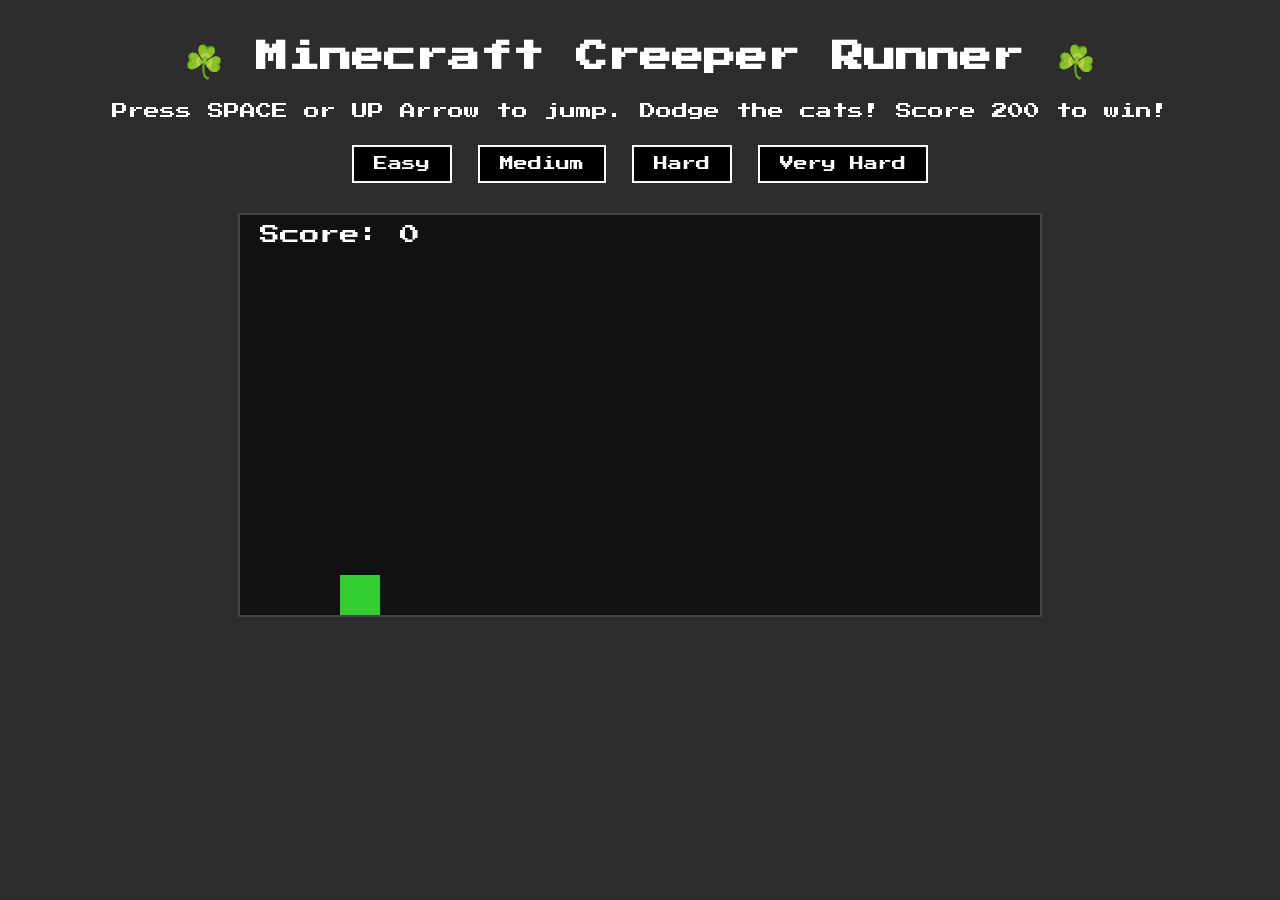
==== index.html @ f093527c "Update and rename !DOCTYPE.html to index.html" ====
<!DOCTYPE html>
<html>
<head>
  <title>Minecraft Creeper Runner</title>
  <style>
    @import url('https://fonts.googleapis.com/css2?family=Press+Start+2P&display=swap');

    body {
      background-color: #2d2d2d;
      color: white;
      font-family: 'Press Start 2P', cursive;
      text-align: center;
      margin: 0;
    }

    h1 {
      color: #fff;
      padding-top: 20px;
    }

    canvas {
      background: #111;
      display: block;
      margin: 20px auto;
      border: 2px solid #444;
    }

    #playAgainBtn, .difficulty-btn {
      font-family: 'Press Start 2P', cursive;
      font-size: 14px;
      padding: 10px 20px;
      margin: 10px 5px;
      background-color: #000;
      color: white;
      border: 2px solid white;
      cursor: pointer;
      transition: 0.2s;
    }

    #playAgainBtn:hover, .difficulty-btn:hover {
      background-color: #1a1a1a;
    }

    .difficulty-container {
      margin-top: 10px;
    }

  </style>
</head>
<body>

  <h1>☘️ Minecraft Creeper Runner ☘️</h1>
  <p>Press SPACE or UP Arrow to jump. Dodge the cats! Score 200 to win!</p>

  <div class="difficulty-container">
    <button class="difficulty-btn" onclick="setDifficulty('Easy')">Easy</button>
    <button class="difficulty-btn" onclick="setDifficulty('Medium')">Medium</button>
    <button class="difficulty-btn" onclick="setDifficulty('Hard')">Hard</button>
    <button class="difficulty-btn" onclick="setDifficulty('Very Hard')">Very Hard</button>
  </div>

  <canvas id="gameCanvas" width="800" height="400"></canvas>
  <button id="playAgainBtn" onclick="restartGame()">Play Again</button>

  <script>
    const canvas = document.getElementById("gameCanvas");
    const ctx = canvas.getContext("2d");

    let gameSpeed = 5;
    let score = 0;
    let gameState = "playing";
    let loopRunning = false;
    let explosionTimer = 0;
    let explosionRadius = 0;
    let lastSpawnTime = 0;
    let difficulty = "Medium";

    const spawnRates = {
      "Easy": 2000,
      "Medium": 1500,
      "Hard": 1000,
      "Very Hard": 1000
    };

    const speedIncrements = {
      "Easy": 0.01,
      "Medium": 0.03,
      "Hard": 0.06,
      "Very Hard": 0.06
    };

    class Player {
      constructor() {
        this.width = 40;
        this.height = 40;
        this.x = 100;
        this.y = canvas.height - this.height;
        this.dy = 0;
        this.gravity = 1.2;
        this.jumpPower = -18;
        this.grounded = true;
      }

      jump() {
        if (this.grounded) {
          this.dy = this.jumpPower;
          this.grounded = false;
        }
      }

      update() {
        this.dy += this.gravity;
        this.y += this.dy;

        if (this.y + this.height >= canvas.height) {
          this.y = canvas.height - this.height;
          this.dy = 0;
          this.grounded = true;
        }
      }

      draw() {
        ctx.fillStyle = "limegreen";
        ctx.fillRect(this.x, this.y, this.width, this.height);
      }

      reset() {
        this.y = canvas.height - this.height;
        this.dy = 0;
        this.grounded = true;
      }
    }

    class Obstacle {
      constructor() {
        this.width = 40;
        this.height = 40;
        this.x = canvas.width;
        this.y = canvas.height - this.height;
      }

      update() {
        this.x -= gameSpeed;
      }

      draw() {
        ctx.fillStyle = "orange";
        ctx.fillRect(this.x, this.y, this.width, this.height);
      }
    }

    let player = new Player();
    let obstacles = [];

    function spawnObstacle() {
      obstacles.push(new Obstacle());
    }

    function resetGame() {
      gameSpeed = (difficulty === "Very Hard") ? 8 : 5;
      score = 0;
      gameState = "playing";
      lastSpawnTime = performance.now();
      explosionTimer = 0;
      explosionRadius = 0;
      player.reset();
      obstacles.length = 0;
      document.getElementById("playAgainBtn").style.display = "none";

      if (!loopRunning) {
        loopRunning = true;
        requestAnimationFrame(gameLoop);
      }
    }

    function restartGame() {
      resetGame();
    }

    function setDifficulty(level) {
      difficulty = level;
      restartGame();
    }

    function gameLoop(timestamp) {
      if (gameState !== "playing") return;

      ctx.clearRect(0, 0, canvas.width, canvas.height);

      player.update();
      player.draw();

      if (timestamp - lastSpawnTime > spawnRates[difficulty]) {
        spawnObstacle();
        lastSpawnTime = timestamp;
      }

      for (let i = obstacles.length - 1; i >= 0; i--) {
        const obs = obstacles[i];
        obs.update();
        obs.draw();

        if (
          player.x < obs.x + obs.width &&
          player.x + player.width > obs.x &&
          player.y < obs.y + obs.height &&
          player.y + player.height > obs.y
        ) {
          gameState = "done";
          loopRunning = false;
          document.getElementById("playAgainBtn").style.display = "inline-block";
          return;
        }

        if (obs.x + obs.width < 0) {
          obstacles.splice(i, 1);
          score++;
          gameSpeed += speedIncrements[difficulty];
        }
      }

      ctx.fillStyle = "#fff";
      ctx.font = "20px 'Press Start 2P'";
      ctx.fillText("Score: " + score, 20, 30);

      if (score >= 200) {
        if (explosionTimer === 0) {
          explosionTimer = timestamp;
        } else if (timestamp - explosionTimer > 1800) {
          ctx.fillStyle = "#fff";
          ctx.font = "24px 'Press Start 2P'";
          ctx.fillText("💥 Mission Complete! 💥", canvas.width / 2 - 240, canvas.height / 2);
          gameState = "done";
          loopRunning = false;
          document.getElementById("playAgainBtn").style.display = "inline-block";
          return;
        } else {
          explosionRadius += 5;
          ctx.beginPath();
          ctx.arc(player.x + 20, player.y + 20, explosionRadius, 0, Math.PI * 2);
          ctx.fillStyle = "red";
          ctx.fill();
        }
      }

      requestAnimationFrame(gameLoop);
    }

    window.addEventListener("keydown", (e) => {
      if (e.code === "Space" || e.code === "ArrowUp") {
        player.jump();
      }
    });

    resetGame();
  </script>

</body>
</html>
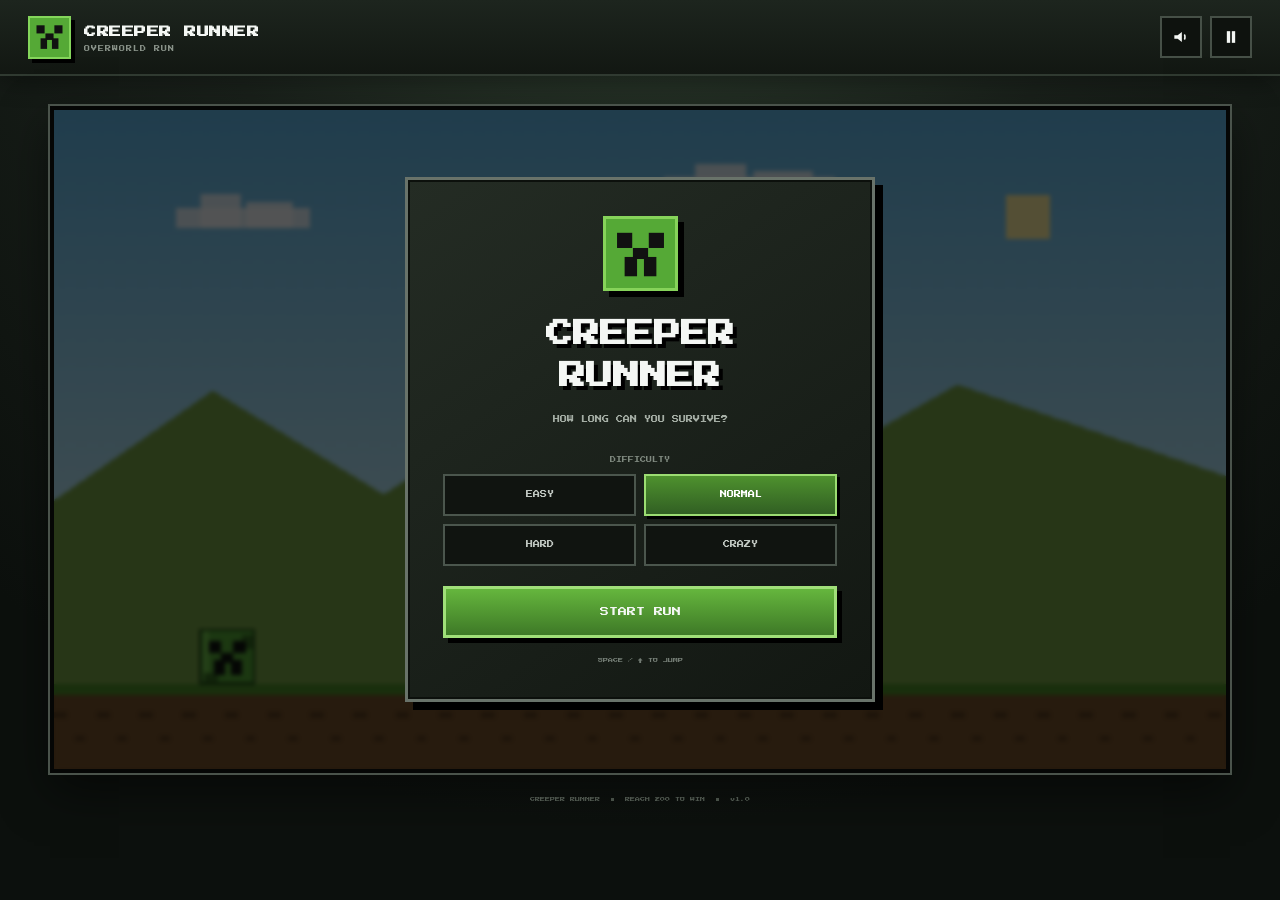
==== commit c7201f25: "Add initial HTML structure for Creeper Runner Initial commit of the Creeper Runner game HTML structu" ====
--- a/index.html
+++ b/index.html
@@ -1,259 +1,517 @@
-<!DOCTYPE html>
-<html>
-<head>
-  <title>Minecraft Creeper Runner</title>
-  <style>
-    @import url('https://fonts.googleapis.com/css2?family=Press+Start+2P&display=swap');
-
-    body {
-      background-color: #2d2d2d;
-      color: white;
-      font-family: 'Press Start 2P', cursive;
-      text-align: center;
-      margin: 0;
-    }
-
-    h1 {
-      color: #fff;
-      padding-top: 20px;
-    }
-
-    canvas {
-      background: #111;
-      display: block;
-      margin: 20px auto;
-      border: 2px solid #444;
-    }
-
-    #playAgainBtn, .difficulty-btn {
-      font-family: 'Press Start 2P', cursive;
-      font-size: 14px;
-      padding: 10px 20px;
-      margin: 10px 5px;
-      background-color: #000;
-      color: white;
-      border: 2px solid white;
-      cursor: pointer;
-      transition: 0.2s;
-    }
-
-    #playAgainBtn:hover, .difficulty-btn:hover {
-      background-color: #1a1a1a;
-    }
-
-    .difficulty-container {
-      margin-top: 10px;
-    }
-
-  </style>
-</head>
-<body>
-
-  <h1>☘️ Minecraft Creeper Runner ☘️</h1>
-  <p>Press SPACE or UP Arrow to jump. Dodge the cats! Score 200 to win!</p>
-
-  <div class="difficulty-container">
-    <button class="difficulty-btn" onclick="setDifficulty('Easy')">Easy</button>
-    <button class="difficulty-btn" onclick="setDifficulty('Medium')">Medium</button>
-    <button class="difficulty-btn" onclick="setDifficulty('Hard')">Hard</button>
-    <button class="difficulty-btn" onclick="setDifficulty('Very Hard')">Very Hard</button>
-  </div>
-
-  <canvas id="gameCanvas" width="800" height="400"></canvas>
-  <button id="playAgainBtn" onclick="restartGame()">Play Again</button>
-
-  <script>
-    const canvas = document.getElementById("gameCanvas");
-    const ctx = canvas.getContext("2d");
-
-    let gameSpeed = 5;
-    let score = 0;
-    let gameState = "playing";
-    let loopRunning = false;
-    let explosionTimer = 0;
-    let explosionRadius = 0;
-    let lastSpawnTime = 0;
-    let difficulty = "Medium";
-
-    const spawnRates = {
-      "Easy": 2000,
-      "Medium": 1500,
-      "Hard": 1000,
-      "Very Hard": 1000
-    };
-
-    const speedIncrements = {
-      "Easy": 0.01,
-      "Medium": 0.03,
-      "Hard": 0.06,
-      "Very Hard": 0.06
-    };
-
-    class Player {
-      constructor() {
-        this.width = 40;
-        this.height = 40;
-        this.x = 100;
-        this.y = canvas.height - this.height;
-        this.dy = 0;
-        this.gravity = 1.2;
-        this.jumpPower = -18;
-        this.grounded = true;
-      }
-
-      jump() {
-        if (this.grounded) {
-          this.dy = this.jumpPower;
-          this.grounded = false;
-        }
-      }
-
-      update() {
-        this.dy += this.gravity;
-        this.y += this.dy;
-
-        if (this.y + this.height >= canvas.height) {
-          this.y = canvas.height - this.height;
-          this.dy = 0;
-          this.grounded = true;
-        }
-      }
-
-      draw() {
-        ctx.fillStyle = "limegreen";
-        ctx.fillRect(this.x, this.y, this.width, this.height);
-      }
-
-      reset() {
-        this.y = canvas.height - this.height;
-        this.dy = 0;
-        this.grounded = true;
-      }
-    }
-
-    class Obstacle {
-      constructor() {
-        this.width = 40;
-        this.height = 40;
-        this.x = canvas.width;
-        this.y = canvas.height - this.height;
-      }
-
-      update() {
-        this.x -= gameSpeed;
-      }
-
-      draw() {
-        ctx.fillStyle = "orange";
-        ctx.fillRect(this.x, this.y, this.width, this.height);
-      }
-    }
-
-    let player = new Player();
-    let obstacles = [];
-
-    function spawnObstacle() {
-      obstacles.push(new Obstacle());
-    }
-
-    function resetGame() {
-      gameSpeed = (difficulty === "Very Hard") ? 8 : 5;
-      score = 0;
-      gameState = "playing";
-      lastSpawnTime = performance.now();
-      explosionTimer = 0;
-      explosionRadius = 0;
-      player.reset();
-      obstacles.length = 0;
-      document.getElementById("playAgainBtn").style.display = "none";
-
-      if (!loopRunning) {
-        loopRunning = true;
-        requestAnimationFrame(gameLoop);
-      }
-    }
-
-    function restartGame() {
-      resetGame();
-    }
-
-    function setDifficulty(level) {
-      difficulty = level;
-      restartGame();
-    }
-
-    function gameLoop(timestamp) {
-      if (gameState !== "playing") return;
-
-      ctx.clearRect(0, 0, canvas.width, canvas.height);
-
-      player.update();
-      player.draw();
-
-      if (timestamp - lastSpawnTime > spawnRates[difficulty]) {
-        spawnObstacle();
-        lastSpawnTime = timestamp;
-      }
-
-      for (let i = obstacles.length - 1; i >= 0; i--) {
-        const obs = obstacles[i];
-        obs.update();
-        obs.draw();
-
-        if (
-          player.x < obs.x + obs.width &&
-          player.x + player.width > obs.x &&
-          player.y < obs.y + obs.height &&
-          player.y + player.height > obs.y
-        ) {
-          gameState = "done";
-          loopRunning = false;
-          document.getElementById("playAgainBtn").style.display = "inline-block";
-          return;
-        }
-
-        if (obs.x + obs.width < 0) {
-          obstacles.splice(i, 1);
-          score++;
-          gameSpeed += speedIncrements[difficulty];
-        }
-      }
-
-      ctx.fillStyle = "#fff";
-      ctx.font = "20px 'Press Start 2P'";
-      ctx.fillText("Score: " + score, 20, 30);
-
-      if (score >= 200) {
-        if (explosionTimer === 0) {
-          explosionTimer = timestamp;
-        } else if (timestamp - explosionTimer > 1800) {
-          ctx.fillStyle = "#fff";
-          ctx.font = "24px 'Press Start 2P'";
-          ctx.fillText("💥 Mission Complete! 💥", canvas.width / 2 - 240, canvas.height / 2);
-          gameState = "done";
-          loopRunning = false;
-          document.getElementById("playAgainBtn").style.display = "inline-block";
-          return;
-        } else {
-          explosionRadius += 5;
-          ctx.beginPath();
-          ctx.arc(player.x + 20, player.y + 20, explosionRadius, 0, Math.PI * 2);
-          ctx.fillStyle = "red";
-          ctx.fill();
-        }
-      }
-
-      requestAnimationFrame(gameLoop);
-    }
-
-    window.addEventListener("keydown", (e) => {
-      if (e.code === "Space" || e.code === "ArrowUp") {
-        player.jump();
-      }
-    });
-
-    resetGame();
-  </script>
-
-</body>
-</html>
+<!DOCTYPE html>
+<html lang="en">
+<head>
+  <meta charset="UTF-8">
+
+  <meta name="viewport"
+        content="width=device-width, initial-scale=1.0">
+
+  <meta name="theme-color" content="#101510">
+
+  <title>Creeper Runner</title>
+
+  <link rel="stylesheet" href="style.css">
+</head>
+
+<body>
+
+  <div class="game">
+
+    <!-- top bar -->
+    <header class="top">
+
+      <div class="logo">
+
+        <svg
+          class="logo-pic"
+          viewBox="0 0 48 48"
+          aria-hidden="true"
+        >
+          <rect width="48" height="48" fill="#55a936"/>
+
+          <rect x="8" y="9" width="10" height="10" fill="#111"/>
+          <rect x="30" y="9" width="10" height="10" fill="#111"/>
+
+          <rect x="19" y="19" width="10" height="8" fill="#111"/>
+          <rect x="13" y="25" width="8" height="13" fill="#111"/>
+          <rect x="27" y="25" width="8" height="13" fill="#111"/>
+        </svg>
+
+        <div>
+          <h1>CREEPER RUNNER</h1>
+          <small>OVERWORLD RUN</small>
+        </div>
+
+      </div>
+
+
+      <div class="top-buttons">
+
+        <button
+          id="soundBtn"
+          class="small-btn"
+          title="Sound"
+          aria-label="Sound"
+        >
+
+          <svg viewBox="0 0 24 24">
+            <path
+              d="M4 10v4h4l5 4V6l-5 4H4z"
+              fill="currentColor"
+            />
+
+            <path
+              d="M16 9c1 1 1 5 0 6"
+              fill="none"
+              stroke="currentColor"
+              stroke-width="2"
+            />
+
+          </svg>
+
+        </button>
+
+
+        <button
+          id="pauseBtn"
+          class="small-btn"
+          title="Pause"
+          aria-label="Pause"
+        >
+
+          <svg viewBox="0 0 24 24">
+
+            <rect
+              x="7"
+              y="5"
+              width="4"
+              height="14"
+              fill="currentColor"
+            />
+
+            <rect
+              x="13"
+              y="5"
+              width="4"
+              height="14"
+              fill="currentColor"
+            />
+
+          </svg>
+
+        </button>
+
+      </div>
+
+    </header>
+
+
+    <!-- game -->
+    <main>
+
+      <div class="game-box">
+
+        <!-- HUD -->
+        <div id="hud" class="hud">
+
+          <div class="hud-piece">
+            <span>SCORE</span>
+            <b id="score">0</b>
+          </div>
+
+          <div class="hud-piece">
+            <span>BEST</span>
+            <b id="best">0</b>
+          </div>
+
+          <div class="hud-piece gems">
+
+            <svg viewBox="0 0 24 24">
+              <polygon
+                points="12,2 21,9 12,22 3,9"
+                fill="#61d65c"
+              />
+              <polygon
+                points="12,2 15,9 12,22 9,9"
+                fill="#b4ff9d"
+              />
+            </svg>
+
+            <b id="gems">0</b>
+
+          </div>
+
+
+          <div class="mission">
+
+            <div class="mission-top">
+              <span>MISSION</span>
+              <span id="missionText">0 / 200</span>
+            </div>
+
+            <div class="bar">
+              <div id="barFill"></div>
+            </div>
+
+          </div>
+
+        </div>
+
+
+        <!-- canvas -->
+        <canvas
+          id="gameCanvas"
+          width="960"
+          height="540"
+        ></canvas>
+
+
+        <!-- start -->
+        <section
+          id="start"
+          class="screen"
+        >
+
+          <div class="card">
+
+            <svg
+              class="big-creeper"
+              viewBox="0 0 100 100"
+              aria-hidden="true"
+            >
+
+              <rect
+                width="100"
+                height="100"
+                fill="#55a936"
+              />
+
+              <rect
+                x="16"
+                y="20"
+                width="22"
+                height="22"
+                fill="#111"
+              />
+
+              <rect
+                x="62"
+                y="20"
+                width="22"
+                height="22"
+                fill="#111"
+              />
+
+              <rect
+                x="39"
+                y="42"
+                width="22"
+                height="16"
+                fill="#111"
+              />
+
+              <rect
+                x="27"
+                y="55"
+                width="18"
+                height="28"
+                fill="#111"
+              />
+
+              <rect
+                x="55"
+                y="55"
+                width="18"
+                height="28"
+                fill="#111"
+              />
+
+            </svg>
+
+
+            <h2>CREEPER<br>RUNNER</h2>
+
+            <p class="tag">
+              HOW LONG CAN YOU SURVIVE?
+            </p>
+
+
+            <div class="choose">
+
+              <p>DIFFICULTY</p>
+
+              <div class="levels">
+
+                <button
+                  class="level"
+                  data-level="easy"
+                >
+                  EASY
+                </button>
+
+                <button
+                  class="level active"
+                  data-level="medium"
+                >
+                  NORMAL
+                </button>
+
+                <button
+                  class="level"
+                  data-level="hard"
+                >
+                  HARD
+                </button>
+
+                <button
+                  class="level"
+                  data-level="veryHard"
+                >
+                  CRAZY
+                </button>
+
+              </div>
+
+            </div>
+
+
+            <button
+              id="startBtn"
+              class="start-btn"
+            >
+              START RUN
+            </button>
+
+
+            <p class="help">
+              SPACE / ↑ TO JUMP
+            </p>
+
+          </div>
+
+        </section>
+
+
+        <!-- pause -->
+        <section
+          id="pause"
+          class="screen hide"
+        >
+
+          <div class="card small-card">
+
+            <div class="pause-icon">
+
+              <svg viewBox="0 0 24 24">
+
+                <rect
+                  x="6"
+                  y="4"
+                  width="4"
+                  height="16"
+                  fill="currentColor"
+                />
+
+                <rect
+                  x="14"
+                  y="4"
+                  width="4"
+                  height="16"
+                  fill="currentColor"
+                />
+
+              </svg>
+
+            </div>
+
+            <h2>PAUSED</h2>
+
+            <button
+              id="resumeBtn"
+              class="start-btn"
+            >
+              CONTINUE
+            </button>
+
+            <button
+              id="pauseRestartBtn"
+              class="other-btn"
+            >
+              RESTART
+            </button>
+
+          </div>
+
+        </section>
+
+
+        <!-- game over -->
+        <section
+          id="gameOver"
+          class="screen hide"
+        >
+
+          <div class="card small-card">
+
+            <div class="dead-icon">
+              X
+            </div>
+
+            <h2>GAME OVER</h2>
+
+            <p class="message">
+              THE CATS GOT YOU.
+            </p>
+
+
+            <div class="stats">
+
+              <div>
+                <span>SCORE</span>
+                <b id="finalScore">0</b>
+              </div>
+
+              <div>
+                <span>GEMS</span>
+                <b id="finalGems">0</b>
+              </div>
+
+              <div>
+                <span>BEST</span>
+                <b id="finalBest">0</b>
+              </div>
+
+            </div>
+
+
+            <button
+              id="againBtn"
+              class="start-btn"
+            >
+              PLAY AGAIN
+            </button>
+
+          </div>
+
+        </section>
+
+
+        <!-- win -->
+        <section
+          id="win"
+          class="screen hide"
+        >
+
+          <div class="card small-card">
+
+            <div class="win-icon">
+
+              <svg viewBox="0 0 24 24">
+
+                <polygon
+                  points="12,2 15,9 22,9 17,14 19,21 12,17 5,21 7,14 2,9 9,9"
+                  fill="currentColor"
+                />
+
+              </svg>
+
+            </div>
+
+            <h2>YOU DID IT!</h2>
+
+            <p class="message">
+              200 BLOCKS SURVIVED.
+            </p>
+
+
+            <div class="stats">
+
+              <div>
+                <span>SCORE</span>
+                <b id="winScore">200</b>
+              </div>
+
+              <div>
+                <span>GEMS</span>
+                <b id="winGems">0</b>
+              </div>
+
+              <div>
+                <span>BEST</span>
+                <b id="winBest">200</b>
+              </div>
+
+            </div>
+
+
+            <button
+              id="winAgainBtn"
+              class="start-btn"
+            >
+              RUN AGAIN
+            </button>
+
+          </div>
+
+        </section>
+
+      </div>
+
+
+      <!-- phone controls -->
+      <div class="phone-controls">
+
+        <button
+          id="jumpBtn"
+          aria-label="Jump"
+        >
+
+          <svg viewBox="0 0 24 24">
+
+            <path
+              d="M12 19V5"
+              fill="none"
+              stroke="currentColor"
+              stroke-width="2.5"
+            />
+
+            <path
+              d="M6 11l6-6 6 6"
+              fill="none"
+              stroke="currentColor"
+              stroke-width="2.5"
+            />
+
+          </svg>
+
+          JUMP
+
+        </button>
+
+      </div>
+
+    </main>
+
+
+    <!-- footer -->
+    <footer>
+
+      <span>CREEPER RUNNER</span>
+
+      <i></i>
+
+      <span>REACH 200 TO WIN</span>
+
+      <i></i>
+
+      <span>v1.0</span>
+
+    </footer>
+
+  </div>
+
+
+  <script src="script.js"></script>
+
+</body>
+</html>
--- a/style.css
+++ b/style.css
@@ -0,0 +1,1079 @@
+@import url('https://fonts.googleapis.com/css2?family=Press+Start+2P&display=swap');
+
+* {
+  box-sizing: border-box;
+  -webkit-tap-highlight-color: transparent;
+}
+
+:root {
+  --green: #55a936;
+  --green-light: #86d35a;
+  --green-dark: #315f23;
+
+  --black: #090b09;
+  --dark: #111611;
+  --panel: #171d17;
+  --panel-2: #202820;
+
+  --line: #465047;
+  --text: #f4f7f4;
+  --gray: #899289;
+
+  --red: #d94a43;
+  --yellow: #e4bd45;
+
+  --font: 'Press Start 2P', monospace;
+}
+
+html {
+  min-height: 100%;
+}
+
+body {
+  min-height: 100vh;
+  margin: 0;
+
+  color: var(--text);
+  background:
+    radial-gradient(
+      circle at 50% -20%,
+      #314332 0,
+      #1a211b 38%,
+      #0c100d 80%
+    );
+
+  font-family: var(--font);
+
+  overflow-x: hidden;
+}
+
+button {
+  font: inherit;
+  color: inherit;
+}
+
+button:focus-visible {
+  outline: 3px solid var(--green-light);
+  outline-offset: 3px;
+}
+
+
+/* ---------------------------------------------------------
+   PAGE
+--------------------------------------------------------- */
+
+.game {
+  width: 100%;
+  min-height: 100vh;
+
+  display: flex;
+  flex-direction: column;
+}
+
+
+/* ---------------------------------------------------------
+   TOP BAR
+--------------------------------------------------------- */
+
+.top {
+  height: 76px;
+
+  padding: 0 28px;
+
+  display: flex;
+  align-items: center;
+  justify-content: space-between;
+
+  background:
+    linear-gradient(
+      #1d251e,
+      #121712
+    );
+
+  border-bottom: 2px solid #303a31;
+
+  box-shadow:
+    0 5px 25px rgba(0, 0, 0, .35);
+}
+
+.logo {
+  display: flex;
+  align-items: center;
+  gap: 13px;
+}
+
+.logo-pic {
+  width: 43px;
+  height: 43px;
+
+  display: block;
+
+  image-rendering: pixelated;
+
+  border: 2px solid #84d65b;
+
+  box-shadow:
+    4px 4px 0 #000;
+}
+
+.logo h1 {
+  margin: 0;
+
+  font-size: 12px;
+  line-height: 1.5;
+  letter-spacing: .5px;
+}
+
+.logo small {
+  display: block;
+
+  margin-top: 5px;
+
+  color: var(--gray);
+
+  font-size: 6px;
+  letter-spacing: 1px;
+}
+
+.top-buttons {
+  display: flex;
+  gap: 8px;
+}
+
+.small-btn {
+  width: 42px;
+  height: 42px;
+
+  padding: 9px;
+
+  display: grid;
+  place-items: center;
+
+  background: #0e120e;
+
+  border: 2px solid var(--line);
+
+  cursor: pointer;
+
+  transition:
+    background .12s,
+    transform .12s,
+    border-color .12s;
+}
+
+.small-btn svg {
+  width: 20px;
+  height: 20px;
+}
+
+.small-btn:hover {
+  background: #242d24;
+  border-color: #657167;
+}
+
+.small-btn:active {
+  transform: translate(2px, 2px);
+}
+
+
+/* ---------------------------------------------------------
+   MAIN
+--------------------------------------------------------- */
+
+main {
+  width: min(1180px, 96vw);
+
+  margin: 30px auto 0;
+}
+
+
+/* ---------------------------------------------------------
+   GAME BOX
+--------------------------------------------------------- */
+
+.game-box {
+  position: relative;
+
+  width: 100%;
+
+  background: #000;
+
+  border: 4px solid #050605;
+
+  box-shadow:
+    0 0 0 2px #4a534b,
+    0 18px 45px rgba(0, 0, 0, .5);
+
+  overflow: hidden;
+}
+
+#gameCanvas {
+  display: block;
+
+  width: 100%;
+  height: auto;
+
+  background: #111;
+
+  image-rendering: pixelated;
+
+  touch-action: none;
+}
+
+
+/* ---------------------------------------------------------
+   HUD
+--------------------------------------------------------- */
+
+.hud {
+  position: absolute;
+
+  top: 0;
+  left: 0;
+  right: 0;
+
+  z-index: 5;
+
+  min-height: 76px;
+
+  padding: 13px;
+
+  display: flex;
+  align-items: flex-start;
+  gap: 12px;
+
+  pointer-events: none;
+
+  background:
+    linear-gradient(
+      rgba(0, 0, 0, .42),
+      transparent
+    );
+}
+
+.hud-piece {
+  min-width: 83px;
+
+  padding: 9px 10px;
+
+  background:
+    rgba(8, 11, 8, .83);
+
+  border: 2px solid #59635a;
+
+  box-shadow:
+    3px 3px 0 rgba(0, 0, 0, .55);
+}
+
+.hud-piece span {
+  display: block;
+
+  margin-bottom: 7px;
+
+  color: #818b82;
+
+  font-size: 5px;
+}
+
+.hud-piece b {
+  font-size: 10px;
+}
+
+.hud-piece.gems {
+  min-width: 72px;
+
+  display: flex;
+  align-items: center;
+  gap: 7px;
+}
+
+.hud-piece.gems svg {
+  width: 18px;
+  height: 18px;
+
+  flex-shrink: 0;
+}
+
+.hud-piece.gems b {
+  margin-top: 1px;
+}
+
+.mission {
+  flex: 1;
+
+  max-width: 390px;
+
+  margin:
+    4px auto 0;
+}
+
+.mission-top {
+  display: flex;
+  justify-content: space-between;
+
+  margin-bottom: 7px;
+
+  font-size: 5px;
+
+  color: #a5aea6;
+}
+
+.bar {
+  height: 12px;
+
+  padding: 2px;
+
+  background: #0a0d0a;
+
+  border: 2px solid #586258;
+}
+
+#barFill {
+  width: 0;
+  height: 100%;
+
+  background:
+    repeating-linear-gradient(
+      90deg,
+      #55a936 0,
+      #55a936 9px,
+      #6bbc46 9px,
+      #6bbc46 18px
+    );
+
+  transition: width .15s linear;
+}
+
+
+/* ---------------------------------------------------------
+   SCREENS
+--------------------------------------------------------- */
+
+.screen {
+  position: absolute;
+
+  inset: 0;
+
+  z-index: 10;
+
+  display: flex;
+  align-items: center;
+  justify-content: center;
+
+  padding: 20px;
+
+  background:
+    rgba(0, 0, 0, .67);
+
+  backdrop-filter: blur(2px);
+}
+
+.hide {
+  display: none;
+}
+
+
+/* ---------------------------------------------------------
+   MENU CARD
+--------------------------------------------------------- */
+
+.card {
+  width: min(470px, 92%);
+
+  padding: 36px 35px;
+
+  text-align: center;
+
+  background:
+    linear-gradient(
+      145deg,
+      #242c24,
+      #121712
+    );
+
+  border: 3px solid #69736a;
+
+  box-shadow:
+    8px 8px 0 #000,
+    inset 0 0 0 2px #0c100c;
+}
+
+.small-card {
+  width: min(430px, 92%);
+}
+
+.big-creeper {
+  display: block;
+
+  width: 75px;
+  height: 75px;
+
+  margin: 0 auto 22px;
+
+  image-rendering: pixelated;
+
+  border: 3px solid var(--green-light);
+
+  box-shadow:
+    6px 6px 0 #000;
+}
+
+.card h2 {
+  margin: 0;
+
+  font-size: 27px;
+
+  line-height: 1.55;
+
+  text-shadow:
+    4px 4px 0 #000;
+}
+
+.tag {
+  margin:
+    17px 0 30px;
+
+  color: #a5aea5;
+
+  font-size: 7px;
+
+  line-height: 1.8;
+}
+
+
+/* ---------------------------------------------------------
+   DIFFICULTY
+--------------------------------------------------------- */
+
+.choose {
+  margin-bottom: 20px;
+}
+
+.choose p {
+  margin:
+    0 0 11px;
+
+  color: #7f897f;
+
+  font-size: 6px;
+}
+
+.levels {
+  display: grid;
+
+  grid-template-columns:
+    1fr 1fr;
+
+  gap: 8px;
+}
+
+.level {
+  min-height: 42px;
+
+  background: #101410;
+
+  border: 2px solid #4b564d;
+
+  cursor: pointer;
+
+  color: #bfc6c0;
+
+  font-size: 7px;
+
+  transition:
+    background .12s,
+    border-color .12s,
+    transform .12s;
+}
+
+.level:hover {
+  background: #252e25;
+}
+
+.level:active {
+  transform: translateY(2px);
+}
+
+.level.active {
+  color: #fff;
+
+  background:
+    linear-gradient(
+      #4e912e,
+      #315f23
+    );
+
+  border-color:
+    #9cdd72;
+
+  box-shadow:
+    3px 3px 0 #000;
+}
+
+
+/* ---------------------------------------------------------
+   MAIN BUTTON
+--------------------------------------------------------- */
+
+.start-btn {
+  width: 100%;
+  min-height: 52px;
+
+  padding: 10px;
+
+  background:
+    linear-gradient(
+      #65b63d,
+      #3e7927
+    );
+
+  border:
+    3px solid #a0df79;
+
+  box-shadow:
+    5px 5px 0 #000;
+
+  cursor: pointer;
+
+  font-size: 9px;
+
+  transition:
+    filter .12s,
+    transform .12s;
+}
+
+.start-btn:hover {
+  filter: brightness(1.12);
+}
+
+.start-btn:active {
+  transform:
+    translate(3px, 3px);
+
+  box-shadow:
+    2px 2px 0 #000;
+}
+
+.help {
+  margin:
+    20px 0 0;
+
+  color: #737c74;
+
+  font-size: 5px;
+}
+
+
+/* ---------------------------------------------------------
+   SECONDARY BUTTON
+--------------------------------------------------------- */
+
+.other-btn {
+  width: 100%;
+  min-height: 48px;
+
+  margin-top: 12px;
+
+  background: #111611;
+
+  border: 2px solid #59645b;
+
+  box-shadow:
+    3px 3px 0 #000;
+
+  cursor: pointer;
+
+  font-size: 8px;
+}
+
+.other-btn:hover {
+  background: #242b24;
+}
+
+
+/* ---------------------------------------------------------
+   PAUSE
+--------------------------------------------------------- */
+
+.pause-icon {
+  width: 55px;
+  height: 55px;
+
+  margin:
+    0 auto 18px;
+
+  padding: 13px;
+
+  display: grid;
+  place-items: center;
+
+  color: #dce3dc;
+
+  background: #121712;
+
+  border: 3px solid #69746b;
+
+  box-shadow:
+    5px 5px 0 #000;
+}
+
+.pause-icon svg {
+  width: 100%;
+  height: 100%;
+}
+
+
+/* ---------------------------------------------------------
+   GAME OVER / WIN
+--------------------------------------------------------- */
+
+.dead-icon,
+.win-icon {
+  width: 58px;
+  height: 58px;
+
+  margin:
+    0 auto 18px;
+
+  display: grid;
+  place-items: center;
+
+  font-size: 24px;
+
+  border: 3px solid;
+
+  box-shadow:
+    5px 5px 0 #000;
+}
+
+.dead-icon {
+  background: #4a2020;
+  border-color: #d85c58;
+}
+
+.win-icon {
+  padding: 12px;
+
+  color: #f1d75b;
+
+  background: #44481d;
+  border-color: #d8db68;
+}
+
+.win-icon svg {
+  width: 100%;
+  height: 100%;
+}
+
+.message {
+  margin:
+    17px 0 24px;
+
+  color: #969f97;
+
+  font-size: 7px;
+
+  line-height: 1.9;
+}
+
+
+/* ---------------------------------------------------------
+   STATS
+--------------------------------------------------------- */
+
+.stats {
+  display: grid;
+
+  grid-template-columns:
+    repeat(3, 1fr);
+
+  gap: 7px;
+
+  margin-bottom: 20px;
+}
+
+.stats > div {
+  min-height: 68px;
+
+  padding: 12px 4px;
+
+  display: flex;
+  flex-direction: column;
+  justify-content: center;
+
+  background: #0e120e;
+
+  border: 2px solid #3d473f;
+}
+
+.stats span {
+  margin-bottom: 10px;
+
+  color: #747e76;
+
+  font-size: 5px;
+}
+
+.stats b {
+  font-size: 11px;
+}
+
+
+/* ---------------------------------------------------------
+   PHONE CONTROLS
+--------------------------------------------------------- */
+
+.phone-controls {
+  display: none;
+
+  justify-content: center;
+
+  margin-top: 15px;
+}
+
+#jumpBtn {
+  width: min(300px, 85vw);
+  height: 58px;
+
+  display: flex;
+  align-items: center;
+  justify-content: center;
+  gap: 10px;
+
+  background:
+    linear-gradient(
+      #65b63d,
+      #3e7927
+    );
+
+  border:
+    3px solid #a0df79;
+
+  box-shadow:
+    5px 5px 0 #000;
+
+  cursor: pointer;
+
+  font-size: 9px;
+
+  touch-action: manipulation;
+}
+
+#jumpBtn svg {
+  width: 21px;
+  height: 21px;
+}
+
+#jumpBtn:active {
+  transform:
+    translate(3px, 3px);
+
+  box-shadow:
+    2px 2px 0 #000;
+}
+
+
+/* ---------------------------------------------------------
+   FOOTER
+--------------------------------------------------------- */
+
+footer {
+  min-height: 60px;
+
+  padding:
+    18px 10px 25px;
+
+  display: flex;
+  align-items: center;
+  justify-content: center;
+  gap: 11px;
+
+  color: #5f695f;
+
+  font-size: 5px;
+}
+
+footer i {
+  width: 3px;
+  height: 3px;
+
+  display: block;
+
+  background: #566056;
+}
+
+
+/* ---------------------------------------------------------
+   DESKTOP
+--------------------------------------------------------- */
+
+@media (min-width: 1000px) {
+
+  #gameCanvas {
+    cursor: pointer;
+  }
+
+}
+
+
+/* ---------------------------------------------------------
+   TABLET
+--------------------------------------------------------- */
+
+@media (max-width: 850px) {
+
+  main {
+    width: 98vw;
+
+    margin-top: 18px;
+  }
+
+  .top {
+    padding: 0 17px;
+  }
+
+  .hud {
+    padding: 9px;
+    gap: 7px;
+  }
+
+  .hud-piece {
+    min-width: 70px;
+    padding: 7px 8px;
+  }
+
+  .hud-piece span {
+    font-size: 4px;
+  }
+
+  .hud-piece b {
+    font-size: 8px;
+  }
+
+  .mission {
+    max-width: 300px;
+  }
+
+}
+
+
+/* ---------------------------------------------------------
+   PHONE
+--------------------------------------------------------- */
+
+@media (max-width: 650px) {
+
+  .top {
+    height: 62px;
+    padding: 0 11px;
+  }
+
+  .logo {
+    gap: 9px;
+  }
+
+  .logo-pic {
+    width: 35px;
+    height: 35px;
+  }
+
+  .logo h1 {
+    font-size: 8px;
+  }
+
+  .logo small {
+    font-size: 4px;
+    margin-top: 4px;
+  }
+
+  .small-btn {
+    width: 36px;
+    height: 36px;
+    padding: 7px;
+  }
+
+  main {
+    width: 100%;
+    margin-top: 12px;
+  }
+
+  .game-box {
+    border-width: 3px;
+  }
+
+  .hud {
+    min-height: 55px;
+    padding: 6px;
+
+    gap: 5px;
+  }
+
+  .hud-piece {
+    min-width: 60px;
+    padding: 6px;
+  }
+
+  .hud-piece span {
+    margin-bottom: 5px;
+    font-size: 4px;
+  }
+
+  .hud-piece b {
+    font-size: 7px;
+  }
+
+  .hud-piece.gems {
+    min-width: 54px;
+    gap: 4px;
+  }
+
+  .hud-piece.gems svg {
+    width: 13px;
+    height: 13px;
+  }
+
+  .mission {
+    position: absolute;
+
+    left: 7px;
+    right: 7px;
+    top: 58px;
+
+    max-width: none;
+
+    padding: 5px;
+
+    background:
+      rgba(0, 0, 0, .55);
+  }
+
+  .mission-top {
+    margin-bottom: 4px;
+    font-size: 4px;
+  }
+
+  .bar {
+    height: 9px;
+  }
+
+  .phone-controls {
+    display: flex;
+  }
+
+  .card {
+    padding:
+      24px 17px;
+  }
+
+  .big-creeper {
+    width: 57px;
+    height: 57px;
+
+    margin-bottom: 16px;
+  }
+
+  .card h2 {
+    font-size: 20px;
+  }
+
+  .tag {
+    font-size: 5px;
+    margin:
+      13px 0 21px;
+  }
+
+  .choose p {
+    font-size: 5px;
+  }
+
+  .level {
+    min-height: 38px;
+    font-size: 5px;
+  }
+
+  .start-btn {
+    min-height: 48px;
+    font-size: 7px;
+  }
+
+  .help {
+    font-size: 4px;
+  }
+
+  .stats {
+    gap: 4px;
+  }
+
+  .stats > div {
+    min-height: 61px;
+  }
+
+  .stats span {
+    font-size: 4px;
+  }
+
+  .stats b {
+    font-size: 8px;
+  }
+
+  .message {
+    font-size: 5px;
+  }
+
+  footer {
+    font-size: 4px;
+  }
+
+}
+
+
+/* ---------------------------------------------------------
+   SMALL PHONE
+--------------------------------------------------------- */
+
+@media (max-width: 390px) {
+
+  .levels {
+    grid-template-columns: 1fr;
+  }
+
+  .level {
+    min-height: 34px;
+  }
+
+  .card {
+    padding:
+      19px 13px;
+  }
+
+  .card h2 {
+    font-size: 17px;
+  }
+
+  .big-creeper {
+    width: 48px;
+    height: 48px;
+  }
+
+  footer {
+    gap: 6px;
+  }
+
+}
+
+
+/* ---------------------------------------------------------
+   REDUCED MOTION
+--------------------------------------------------------- */
+
+@media (prefers-reduced-motion: reduce) {
+
+  *,
+  *::before,
+  *::after {
+    scroll-behavior: auto !important;
+    transition-duration: .01ms !important;
+    animation-duration: .01ms !important;
+  }
+
+}
